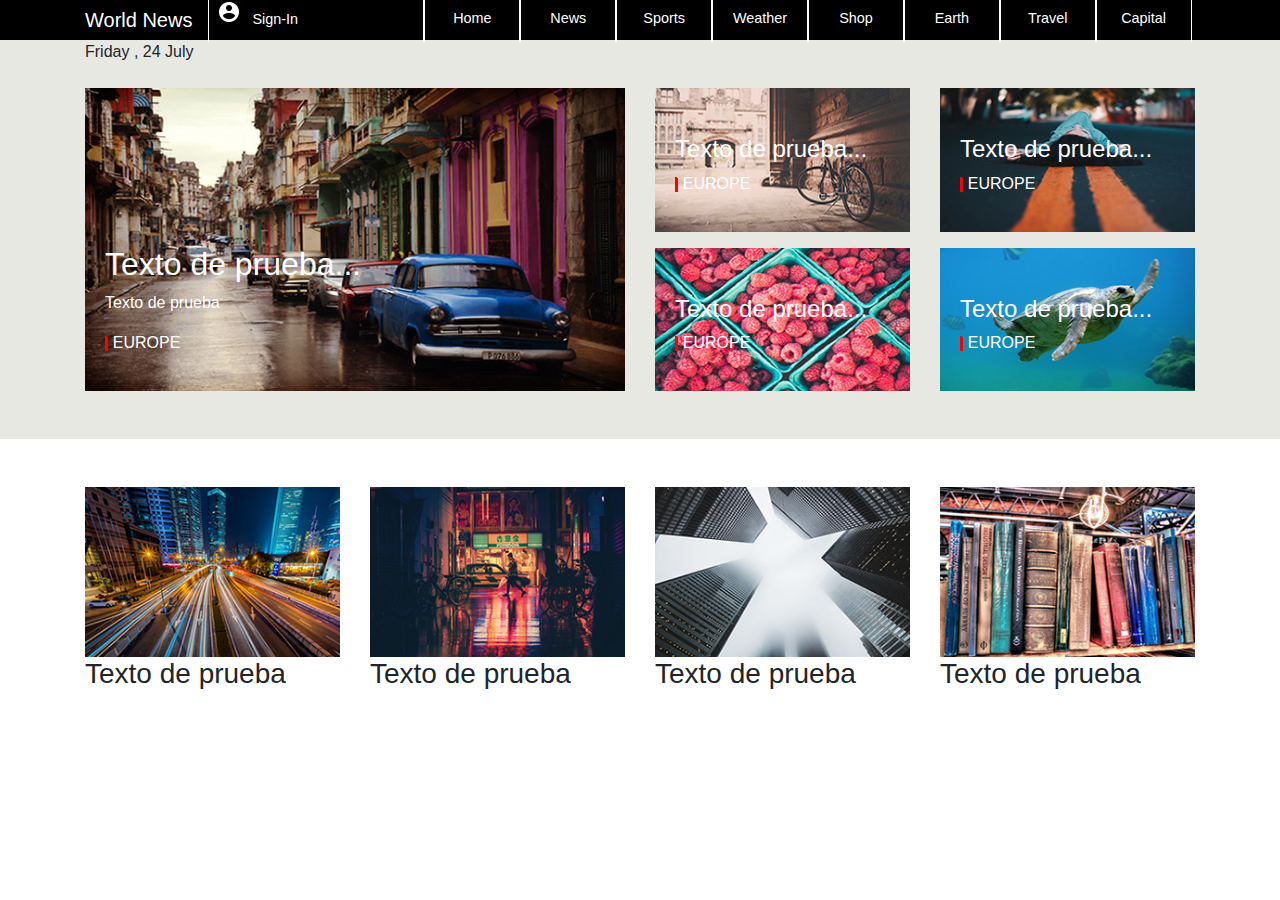
==== index.html @ e807255e "Minor Date position changes" ====
<!DOCTYPE html>
<html>

<head>
    <meta charset="utf-8" />
    <meta http-equiv="X-UA-Compatible" content="IE=edge">
    <title>World News - Homepage</title>
    <meta name="viewport" content="width=device-width, initial-scale=1">

    <!-- Bootstrap core CSS -->
    <link href="css/bootstrap.css" rel="stylesheet">
    <link href="css/bootstrap-grid.css" rel="stylesheet">
    <link href="css/bootstrap-reboot.css" rel="stylesheet">

    <!-- Custom CSS Stylesheets -->
    <link href="css/index-style.css" rel="stylesheet">


</head>

<body>

    <!-- NAVBAR -->
    <nav class="navbar navbar-expand-lg navbar-dark bg-dark">
        <div class="container">
            <a class="navbar-brand" href="#">World News</a>
            <button class="navbar-toggler" type="button" data-toggle="collapse" data-target="#navbarsExample07" aria-controls="navbarsExample07"
                aria-expanded="false" aria-label="Toggle navigation">
                <span class="navbar-toggler-icon"></span>
            </button>

            <div class="collapse navbar-collapse">
                <ul class="navbar-nav mr-auto">
                    <div class="li-sign-in">
                        <li class="nav-item active">
                            <a class="nav-link" href="">
                                <img class="icon-position" src="img/ic_account_circle_white_48dp_1x.png" height="24px" alt="Sign-In Icon">
                                <span id="sign-position">Sign-In</span>
                            </a>
                        </li>
                    </div>
                    <div class="li-wrapper li-color-1">
                        <li class="nav-item active">
                            <a class="nav-link" href="">
                                <span>Home</span>
                            </a>
                        </li>
                    </div>
                    <div class="li-wrapper">
                        <li class="nav-item active">
                            <a class="nav-link" href="">
                                <span>News</span>
                            </a>
                        </li>
                    </div>
                    <div class="li-wrapper">
                        <li class="nav-item active">
                            <a class="nav-link" href="">
                                <span>Sports</span>
                            </a>
                        </li>
                    </div>
                    <div class="li-wrapper">
                        <li class="nav-item active">
                            <a class="nav-link" href="">
                                <span>Weather</span>
                            </a>
                        </li>
                    </div>
                    <div class="li-wrapper">
                        <li class="nav-item active">
                            <a class="nav-link" href="">
                                <span>Shop</span>
                            </a>
                        </li>
                    </div>
                    <div class="li-wrapper">
                        <li class="nav-item active">
                            <a class="nav-link" href="">
                                <span>Earth</span>
                            </a>
                        </li>
                    </div>
                    <div class="li-wrapper">
                        <li class="nav-item active">
                            <a class="nav-link" href="">
                                <span>Travel</span>
                            </a>
                        </li>
                    </div>
                    <div class="li-wrapper">
                        <li class="nav-item active">
                            <a class="nav-link" href="">
                                <span>Capital</span>
                            </a>
                        </li>
                    </div>


                </ul>

            </div>
        </div>
    </nav>

    <!-- LATEST NEWS SECTION -->
    <div class="container-fluid latest-bg">

        <div class="container">
            <div class="custom-container">
                <p id="date"></p>
            </div>
        </div>
        <div class="container latest-news">

            <div class="row">
                <div class="col-sm-6">
                    <div class="custom-container">
                        <img class="img-fluid" src="img/pexels-photo-92866.jpeg" alt="latest news 1">
                        <div class="text-overlay">
                            <h2>Texto de prueba... </h2>
                            <p>Texto de prueba</p>
                            <img class="barra-news" src="img/barraNewsRoja.png" alt="">
                            <p>EUROPE</p>
                        </div>
                    </div>
                </div>
                <div class="col-sm-3">
                    <div class="custom-container">
                        <img class="img-fluid" src="img/building-vintage-bike-monument.jpg" alt="latest news 2">
                        <div class="text-overlay">
                            <h4>Texto de prueba... </h4>
                            <img class="barra-news" src="img/barraNewsRoja.png" alt="">
                            <p>EUROPE</p>
                        </div>
                    </div>

                    <div class="custom-container">
                        <img class="latest-news-padding img-fluid" src="img/pexels-photo-396143.jpeg" alt="latest news 2">
                        <div class="text-overlay">
                            <h4>Texto de prueba... </h4>
                            <img class="barra-news" src="img/barraNewsRoja.png" alt="">
                            <p>EUROPE</p>
                        </div>
                    </div>
                </div>
                <div class="col-sm-3">
                    <div class="custom-container">
                        <img class="img-fluid" src="img/pexels-photo-808908.jpeg" alt="latest news 2">
                        <div class="text-overlay">
                            <h4>Texto de prueba... </h4>
                            <img class="barra-news" src="img/barraNewsRoja.png" alt="">
                            <p>EUROPE</p>
                        </div>
                    </div>
                    <div class="custom-container">
                        <img class="latest-news-padding img-fluid" src="img/pexels-photo-10467.jpeg" alt="latest news 2">
                        <div class="text-overlay">
                            <h4>Texto de prueba... </h4>
                            <img class="barra-news" src="img/barraNewsRoja.png" alt="">
                            <p>EUROPE</p>
                        </div>
                    </div>
                </div>
            </div>
        </div>
    </div>

    <!-- NEWS SECTION -->

    <div class="container latest-news">
        <div class="row">

            <div class="col-3">
                <img class="img-fluid" src="img/pexels-photo-169677.jpeg" alt="">
                <h3>Texto de prueba</h3>
            </div>

            <div class="col-3">
                <img class="img-fluid" src="img/pexels-photo-315191.jpeg" alt="">
                <h3>Texto de prueba</h3>
            </div>

            <div class="col-3">
                <img class="img-fluid" src="img/pexels-photo-373965.jpeg" alt="">
                <h3>Texto de prueba</h3>
            </div>

            <div class="col-3">
                <img class="img-fluid" src="img/pexels-photo-459694.jpeg" alt="">
                <h3>Texto de prueba</h3>
            </div>
        </div>
    </div>





    <!-- Bootstrap core JavaScript
    ================================================== -->
    <!-- Placed at the end of the document so the pages load faster -->

    <script src="https://code.jquery.com/jquery-3.2.1.slim.min.js" integrity="sha384-KJ3o2DKtIkvYIK3UENzmM7KCkRr/rE9/Qpg6aAZGJwFDMVNA/GpGFF93hXpG5KkN"
        crossorigin="anonymous"></script>
    <script src="https://cdnjs.cloudflare.com/ajax/libs/popper.js/1.12.9/umd/popper.min.js" integrity="sha384-ApNbgh9B+Y1QKtv3Rn7W3mgPxhU9K/ScQsAP7hUibX39j7fakFPskvXusvfa0b4Q"
        crossorigin="anonymous"></script>
    <script src="js/bootstrap.min.js"></script>
    <script src="js/main.js"></script>

</body>

</html>
---- css/index-style.css ----
/******************************/

.navbar > .container {
    height: 24px;
    font-size: 0.9em;
}


.li-sign-in {
    width: 15em;
    border-left: 1px solid white;
    border-right: 1px solid white;
}

.li-sign-in a {
    border-top: 3px solid transparent;
    border-bottom: 4px solid transparent;
}

.li-sign-in a:hover {
    border-bottom: 4px solid red;
}

.icon-position {
    position: absolute;
    top: 0.9%;
}

#sign-position {
    position: relative;
    left: 35px;
}

.li-wrapper {
    border-left: 1px solid white;
    border-right: 1px solid white;
    width: 6.66em;
    
    
}

.li-wrapper a {
    border-top: 2px solid transparent;
    border-bottom: 4px solid transparent;
    
}

.li-wrapper a span {
    display: flex;
    justify-content: center;
}

.li-wrapper a:hover {
    border-bottom: 4px solid red;
}

.li-color-1 a:hover {
    border-bottom: 4px solid blueviolet;
}


#date {
    position: absolute;
    top: 7%;
    
}

/***************************/

.latest-bg {
    background-color: #E7E8E1;
}

.latest-news {
    padding-top: 3em;
    padding-bottom: 3em;
}

.latest-news-padding {
    padding-top: 1em;
}

/***************************/

.custom-container {
    position: relative;
}

.text-overlay {
    position: absolute;
    bottom: 20px;
    left: 20px;
    color: white;
}

.barra-news {
    float: left;
    padding-right: 0.3em;
    padding-top: 0.3em;
}
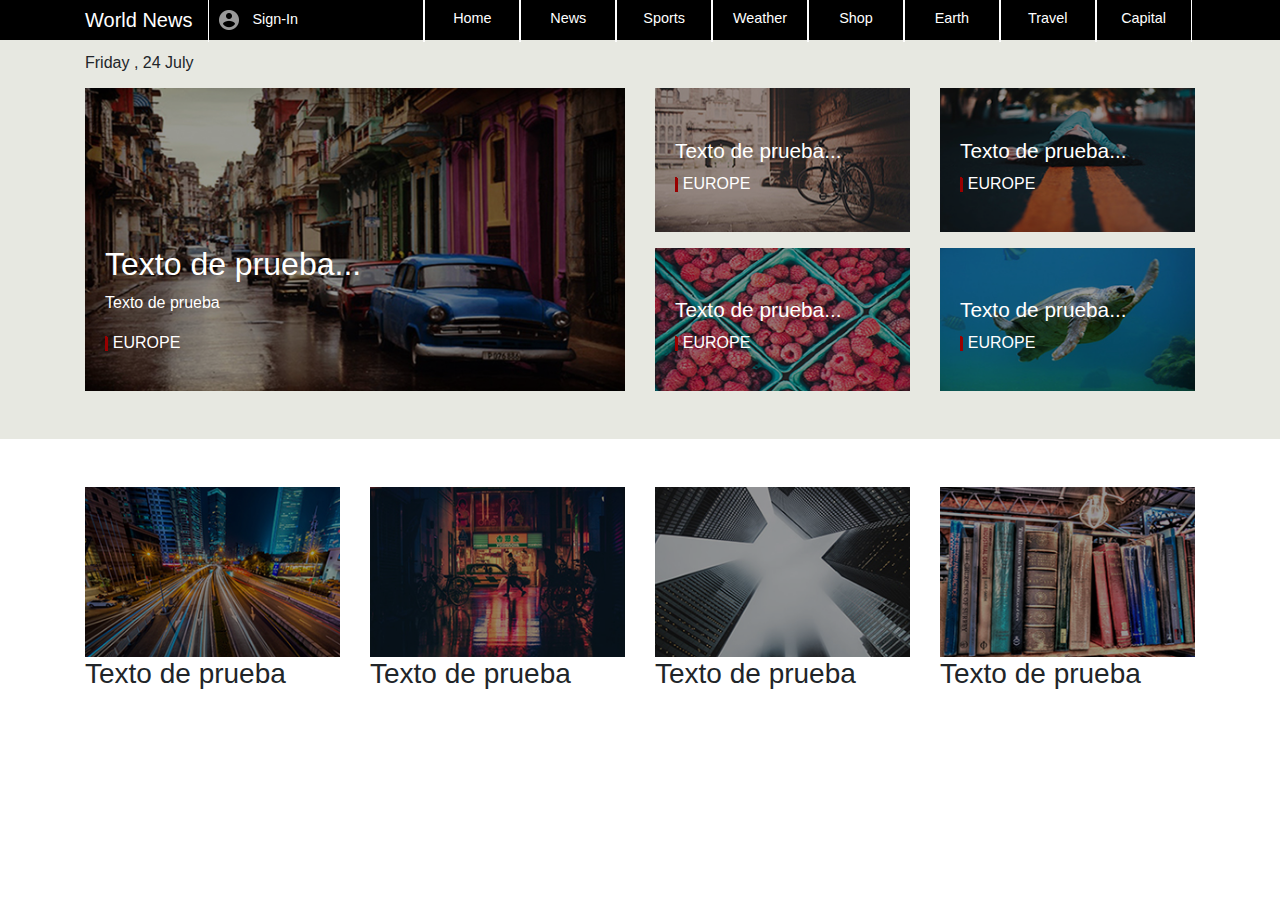
==== commit 583ecd04: "Minor CSS Changes" ====
--- a/index.html
+++ b/index.html
@@ -33,7 +33,7 @@
                 <ul class="navbar-nav mr-auto">
                     <div class="li-sign-in">
                         <li class="nav-item active">
-                            <a class="nav-link" href="">
+                            <a class="nav-link" href="sign-in.html">
                                 <img class="icon-position" src="img/ic_account_circle_white_48dp_1x.png" height="24px" alt="Sign-In Icon">
                                 <span id="sign-position">Sign-In</span>
                             </a>
--- a/css/index-style.css
+++ b/css/index-style.css
@@ -1,3 +1,22 @@
+
+h4 {
+    font-size: 1.3em;
+}
+
+img {
+    -webkit-filter:brightness(0.6);
+    filter:brightness(0.6);
+}
+
+img:hover {
+    -webkit-filter:brightness(1);
+    filter:brightness(1);
+    
+}
+
+
+
+
 /******************************/
 
 .navbar > .container {
@@ -23,7 +42,7 @@
 
 .icon-position {
     position: absolute;
-    top: 0.9%;
+    top: 20.9%;
 }
 
 #sign-position {
@@ -61,7 +80,7 @@
 
 #date {
     position: absolute;
-    top: 7%;
+    margin-top: 1%;
     
 }
 
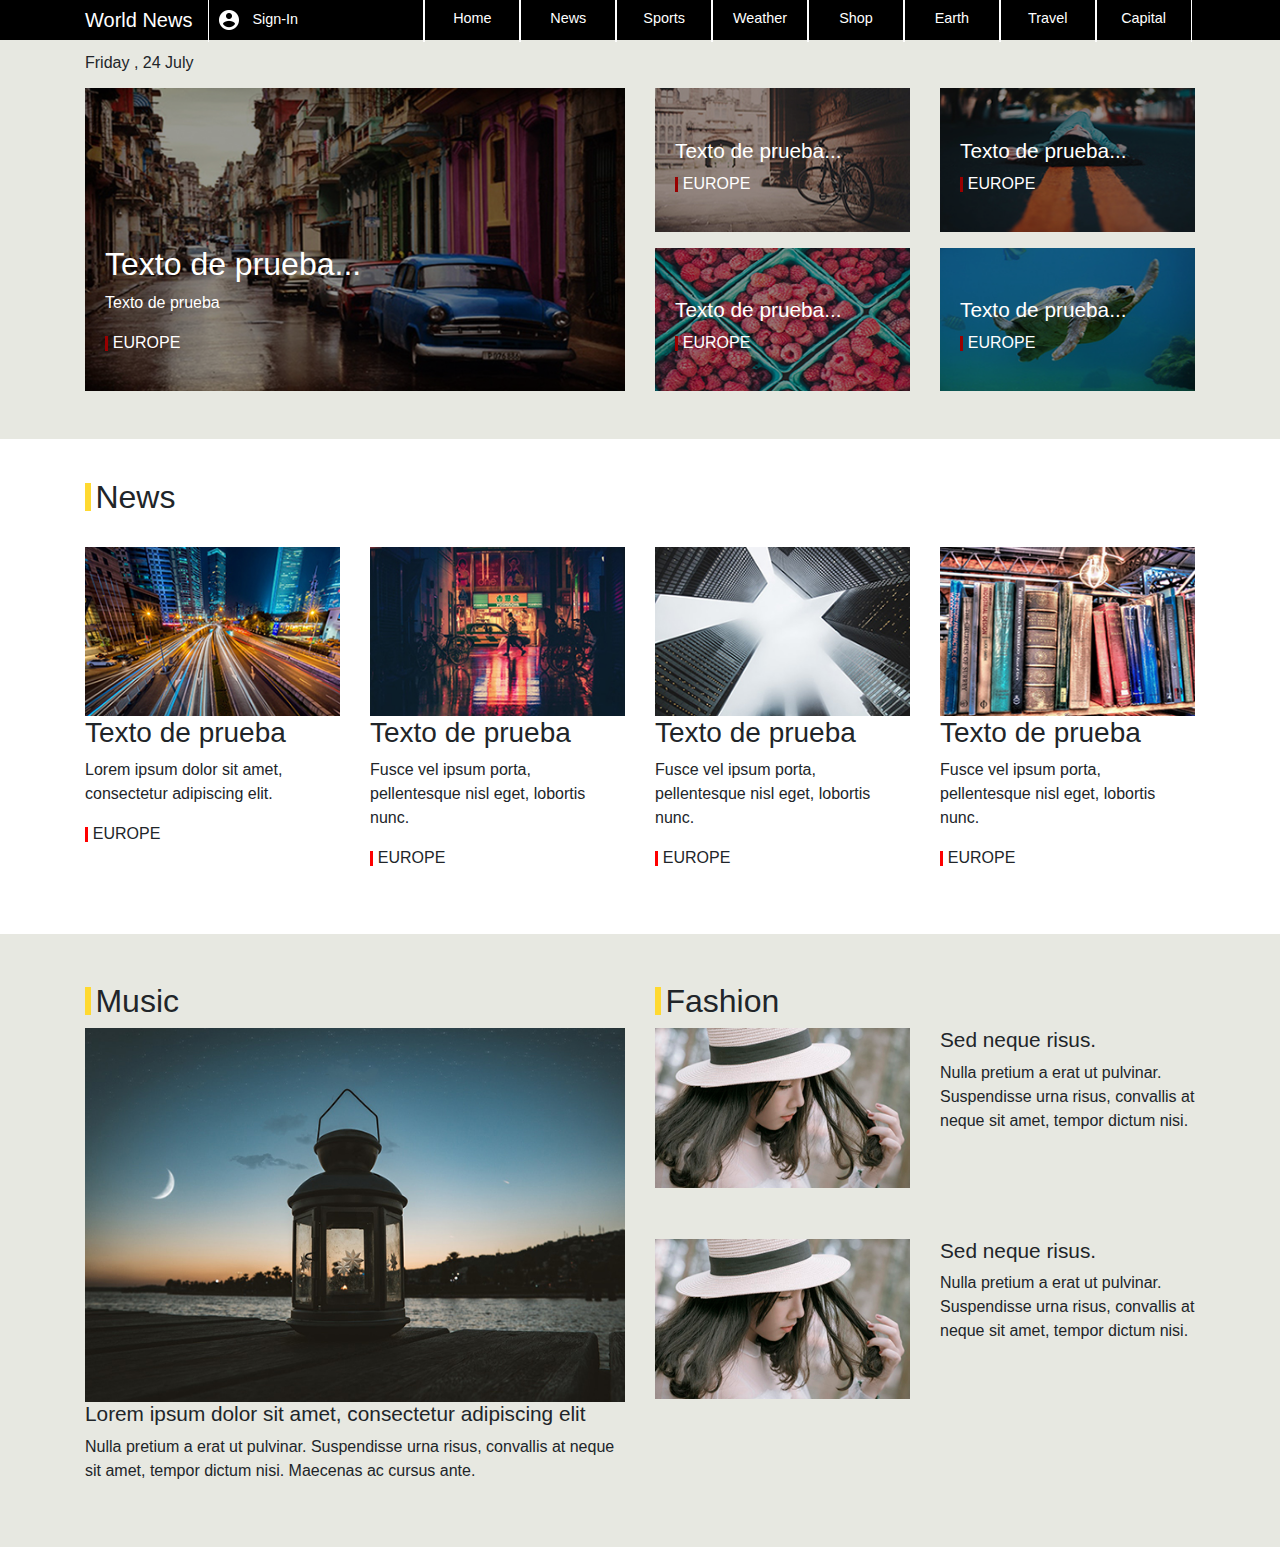
==== commit 760c097d: "Added Files" ====
--- a/index.html
+++ b/index.html
@@ -112,7 +112,6 @@
             </div>
         </div>
         <div class="container latest-news">
-
             <div class="row">
                 <div class="col-sm-6">
                     <div class="custom-container">
@@ -168,27 +167,91 @@
 
     <!-- NEWS SECTION -->
 
+    <div class="container title-news">
+        <img class="barra-news" src="img/barraNewsAmarillo.png" height="33" alt="">
+        <h2>News</h2>
+    </div>
+
     <div class="container latest-news">
         <div class="row">
-
             <div class="col-3">
                 <img class="img-fluid" src="img/pexels-photo-169677.jpeg" alt="">
                 <h3>Texto de prueba</h3>
+                <p>Lorem ipsum dolor sit amet, consectetur adipiscing elit.</p>
+                <img class="barra-news" src="img/barraNewsRoja.png" alt="">
+                <p>EUROPE</p>
             </div>
 
             <div class="col-3">
                 <img class="img-fluid" src="img/pexels-photo-315191.jpeg" alt="">
                 <h3>Texto de prueba</h3>
+                <p>Fusce vel ipsum porta, pellentesque nisl eget, lobortis nunc.</p>
+                <img class="barra-news" src="img/barraNewsRoja.png" alt="">
+                <p>EUROPE</p>
             </div>
 
             <div class="col-3">
                 <img class="img-fluid" src="img/pexels-photo-373965.jpeg" alt="">
                 <h3>Texto de prueba</h3>
+                <p>Fusce vel ipsum porta, pellentesque nisl eget, lobortis nunc.</p>
+                <img class="barra-news" src="img/barraNewsRoja.png" alt="">
+                <p>EUROPE</p>
             </div>
 
             <div class="col-3">
                 <img class="img-fluid" src="img/pexels-photo-459694.jpeg" alt="">
                 <h3>Texto de prueba</h3>
+                <p>Fusce vel ipsum porta, pellentesque nisl eget, lobortis nunc.</p>
+                <img class="barra-news" src="img/barraNewsRoja.png" alt="">
+                <p>EUROPE</p>
+            </div>
+        </div>
+    </div>
+
+
+    <div class="container-fluid latest-news latest-bg">
+        <div class="container">
+            <div class="row">
+                <div class="col-6">
+                    <img class="barra-news" src="img/barraNewsAmarillo.png" height="33" alt="">
+                    <h2>Music</h2>
+                </div>
+
+                <div class="col-6">
+                    <img class="barra-news" src="img/barraNewsAmarillo.png" height="33" alt="">
+                    <h2>Fashion</h2>
+                </div>
+            </div>
+        </div>
+
+        <div class="container ">
+            <div class="row">
+                <div class="col-6">
+                    <img class="img-fluid" src="img/pexels-photo-704623.jpeg" alt="">
+                    <h4>Lorem ipsum dolor sit amet, consectetur adipiscing elit</h4>
+                    <p>Nulla pretium a erat ut pulvinar. Suspendisse urna risus, convallis at neque sit amet, tempor dictum
+                        nisi. Maecenas ac cursus ante.</p>
+                </div>
+
+                <div class="col-3">
+
+                    <img class="img-fluid moda" src="img/pexels-photo-715821.jpeg" alt="">
+                    <img class="img-fluid moda" src="img/pexels-photo-715821.jpeg" alt="">
+                </div>
+
+                <div class="col-3">
+                    <div class="moda">
+                        <h4>Sed neque risus.</h4>
+                        <p>Nulla pretium a erat ut pulvinar. Suspendisse urna risus, convallis at neque sit amet, tempor dictum
+                            nisi.</p>
+                    </div>
+
+                    <div class="moda-txt">
+                        <h4>Sed neque risus.</h4>
+                        <p>Nulla pretium a erat ut pulvinar. Suspendisse urna risus, convallis at neque sit amet, tempor dictum
+                            nisi.</p>
+                    </div>
+                </div>
             </div>
         </div>
     </div>
--- a/css/index-style.css
+++ b/css/index-style.css
@@ -3,12 +3,12 @@
     font-size: 1.3em;
 }
 
-img {
+.custom-container img {
     -webkit-filter:brightness(0.6);
     filter:brightness(0.6);
 }
 
-img:hover {
+.custom-container *:hover {
     -webkit-filter:brightness(1);
     filter:brightness(1);
     
@@ -116,4 +116,38 @@
     float: left;
     padding-right: 0.3em;
     padding-top: 0.3em;
+}
+
+
+
+/***************************/
+
+.title-news {
+    padding-top: 3%;
+    margin-bottom: -2%;
+}
+
+.news-inline {
+    display: inline-block;
+}
+
+.title-news-moda {
+    position: relative;
+}
+
+.wrapper-moda {
+    position: absolute;
+    left: 51%;
+}
+
+.barra-news-moda {
+    top: 5%;
+
+}
+
+.moda {
+    padding-bottom: 20%;
+}
+.moda-txt {
+    padding-top: 15%;
 }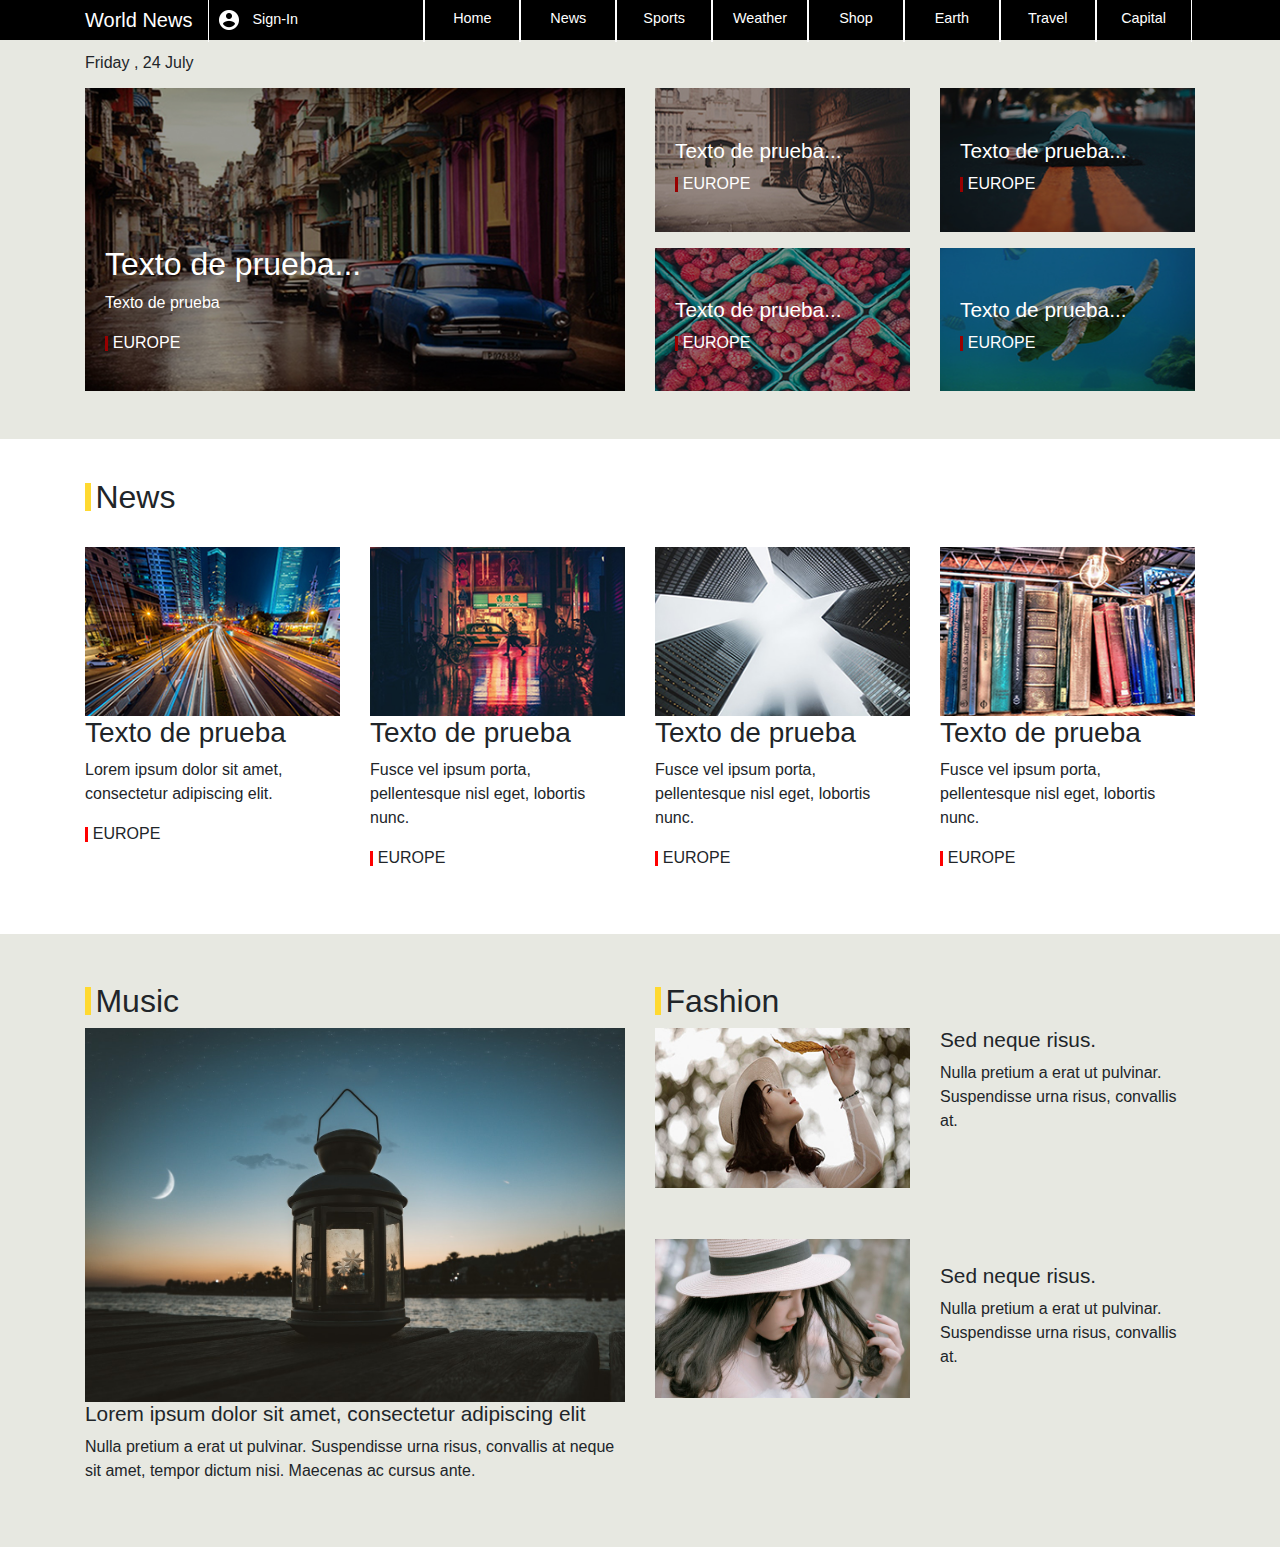
==== commit d89e63ad: "Minor size changes" ====
--- a/index.html
+++ b/index.html
@@ -236,20 +236,18 @@
                 <div class="col-3">
 
                     <img class="img-fluid moda" src="img/pexels-photo-715821.jpeg" alt="">
-                    <img class="img-fluid moda" src="img/pexels-photo-715821.jpeg" alt="">
+                    <img class="img-fluid moda" src="img/pexels-photo-715836.jpeg" alt="">
                 </div>
 
                 <div class="col-3">
                     <div class="moda">
                         <h4>Sed neque risus.</h4>
-                        <p>Nulla pretium a erat ut pulvinar. Suspendisse urna risus, convallis at neque sit amet, tempor dictum
-                            nisi.</p>
+                        <p>Nulla pretium a erat ut pulvinar. Suspendisse urna risus, convallis at.</p>
                     </div>
 
                     <div class="moda-txt">
                         <h4>Sed neque risus.</h4>
-                        <p>Nulla pretium a erat ut pulvinar. Suspendisse urna risus, convallis at neque sit amet, tempor dictum
-                            nisi.</p>
+                        <p>Nulla pretium a erat ut pulvinar. Suspendisse urna risus, convallis at.</p>
                     </div>
                 </div>
             </div>
--- a/css/index-style.css
+++ b/css/index-style.css
@@ -149,5 +149,5 @@
     padding-bottom: 20%;
 }
 .moda-txt {
-    padding-top: 15%;
+    padding-top: 25%;
 }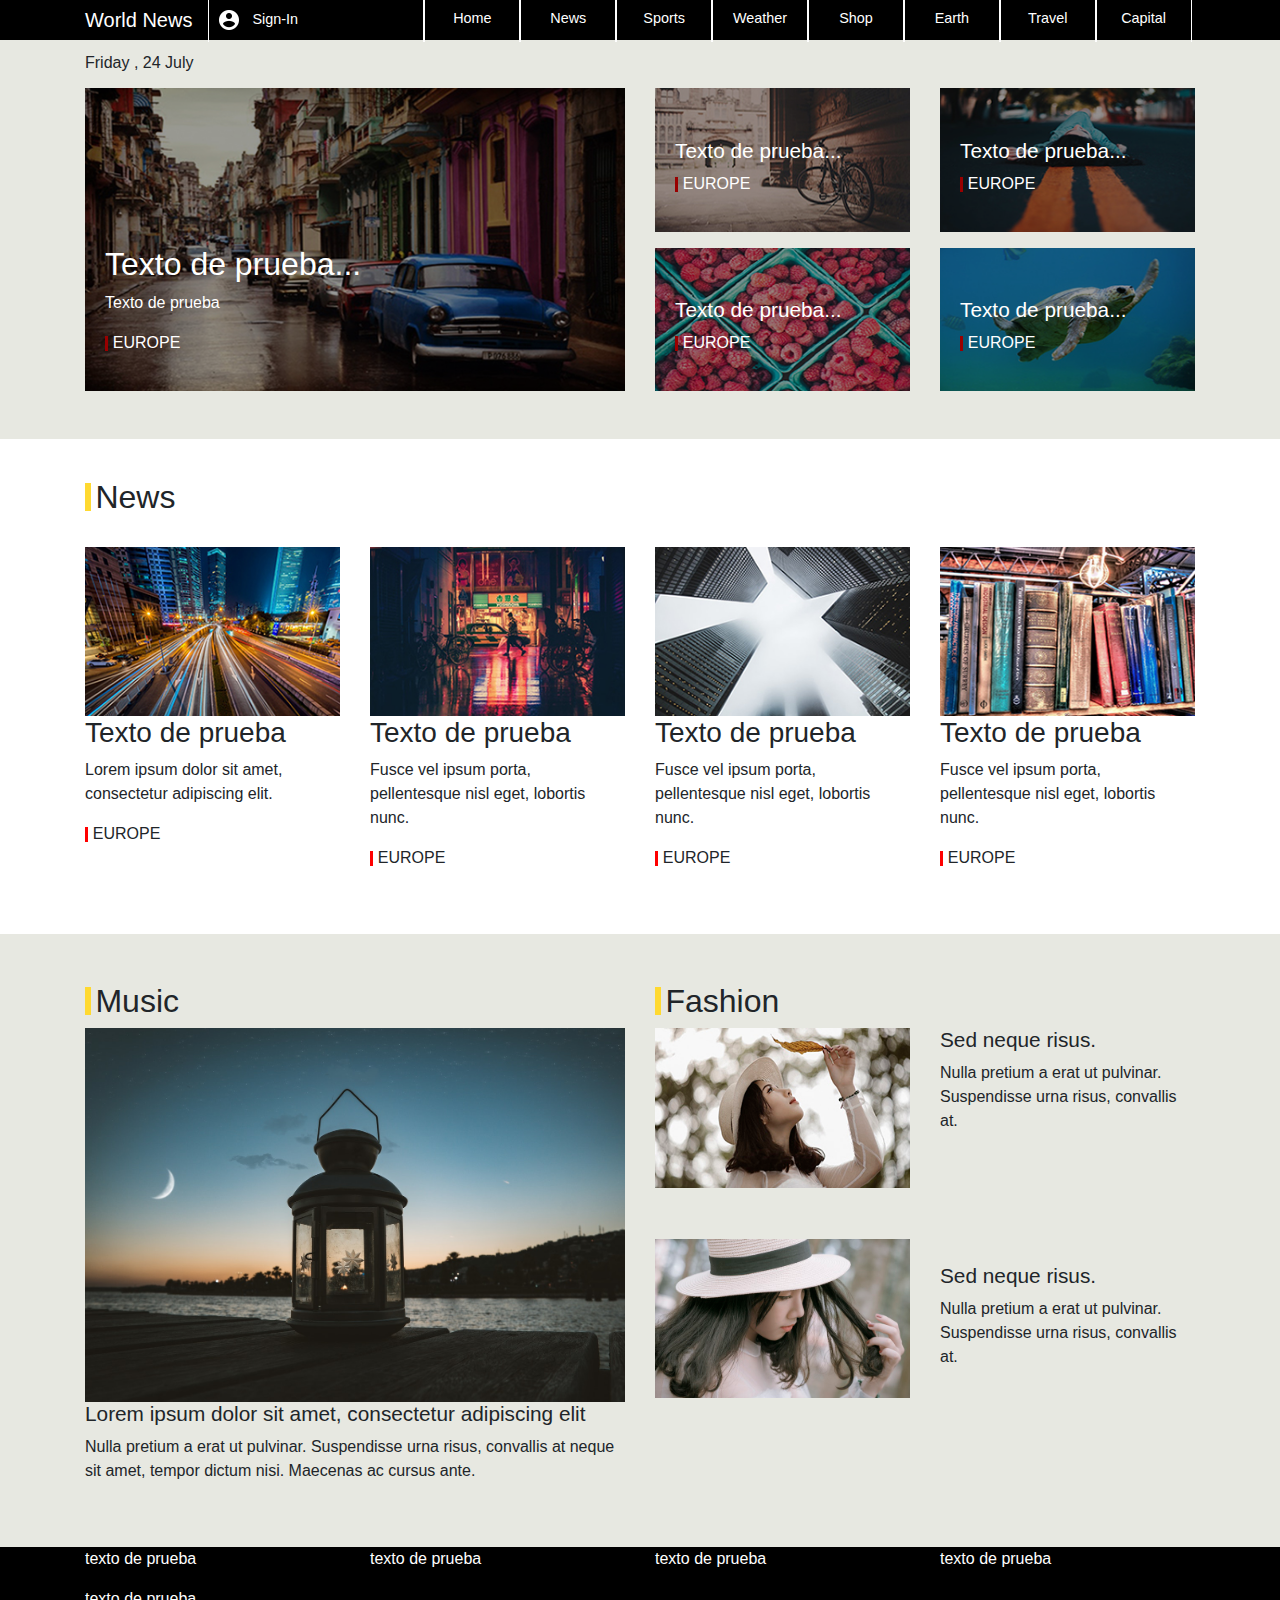
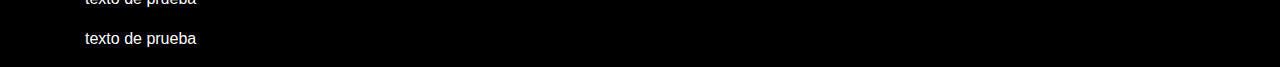
==== commit c964c65c: "Added Footer" ====
--- a/index.html
+++ b/index.html
@@ -234,7 +234,6 @@
                 </div>
 
                 <div class="col-3">
-
                     <img class="img-fluid moda" src="img/pexels-photo-715821.jpeg" alt="">
                     <img class="img-fluid moda" src="img/pexels-photo-715836.jpeg" alt="">
                 </div>
@@ -254,8 +253,39 @@
         </div>
     </div>
 
-
-
+    <!-- FOOTER -->
+
+    <footer>
+
+        <div class="container-fluid">
+            <div class="container">
+                <div class="row">
+
+                    <div class="col-3">
+                        <p>texto de prueba</p>
+                        <p>texto de prueba</p>
+                        <p>texto de prueba</p>
+                    </div>
+
+                    <div class="col-3">
+                        <p>texto de prueba</p>
+                    </div>
+                    <div class="col-3">
+                        <p>texto de prueba</p>
+                    </div>
+                    <div class="col-3">
+                        <p>texto de prueba</p>
+                    </div>
+
+
+
+                </div>
+
+            </div>
+
+        </div>
+
+    </footer>
 
 
     <!-- Bootstrap core JavaScript
--- a/css/index-style.css
+++ b/css/index-style.css
@@ -150,4 +150,11 @@
 }
 .moda-txt {
     padding-top: 25%;
+}
+
+/******************************/
+
+footer {
+    background-color: black;
+    color: white;
 }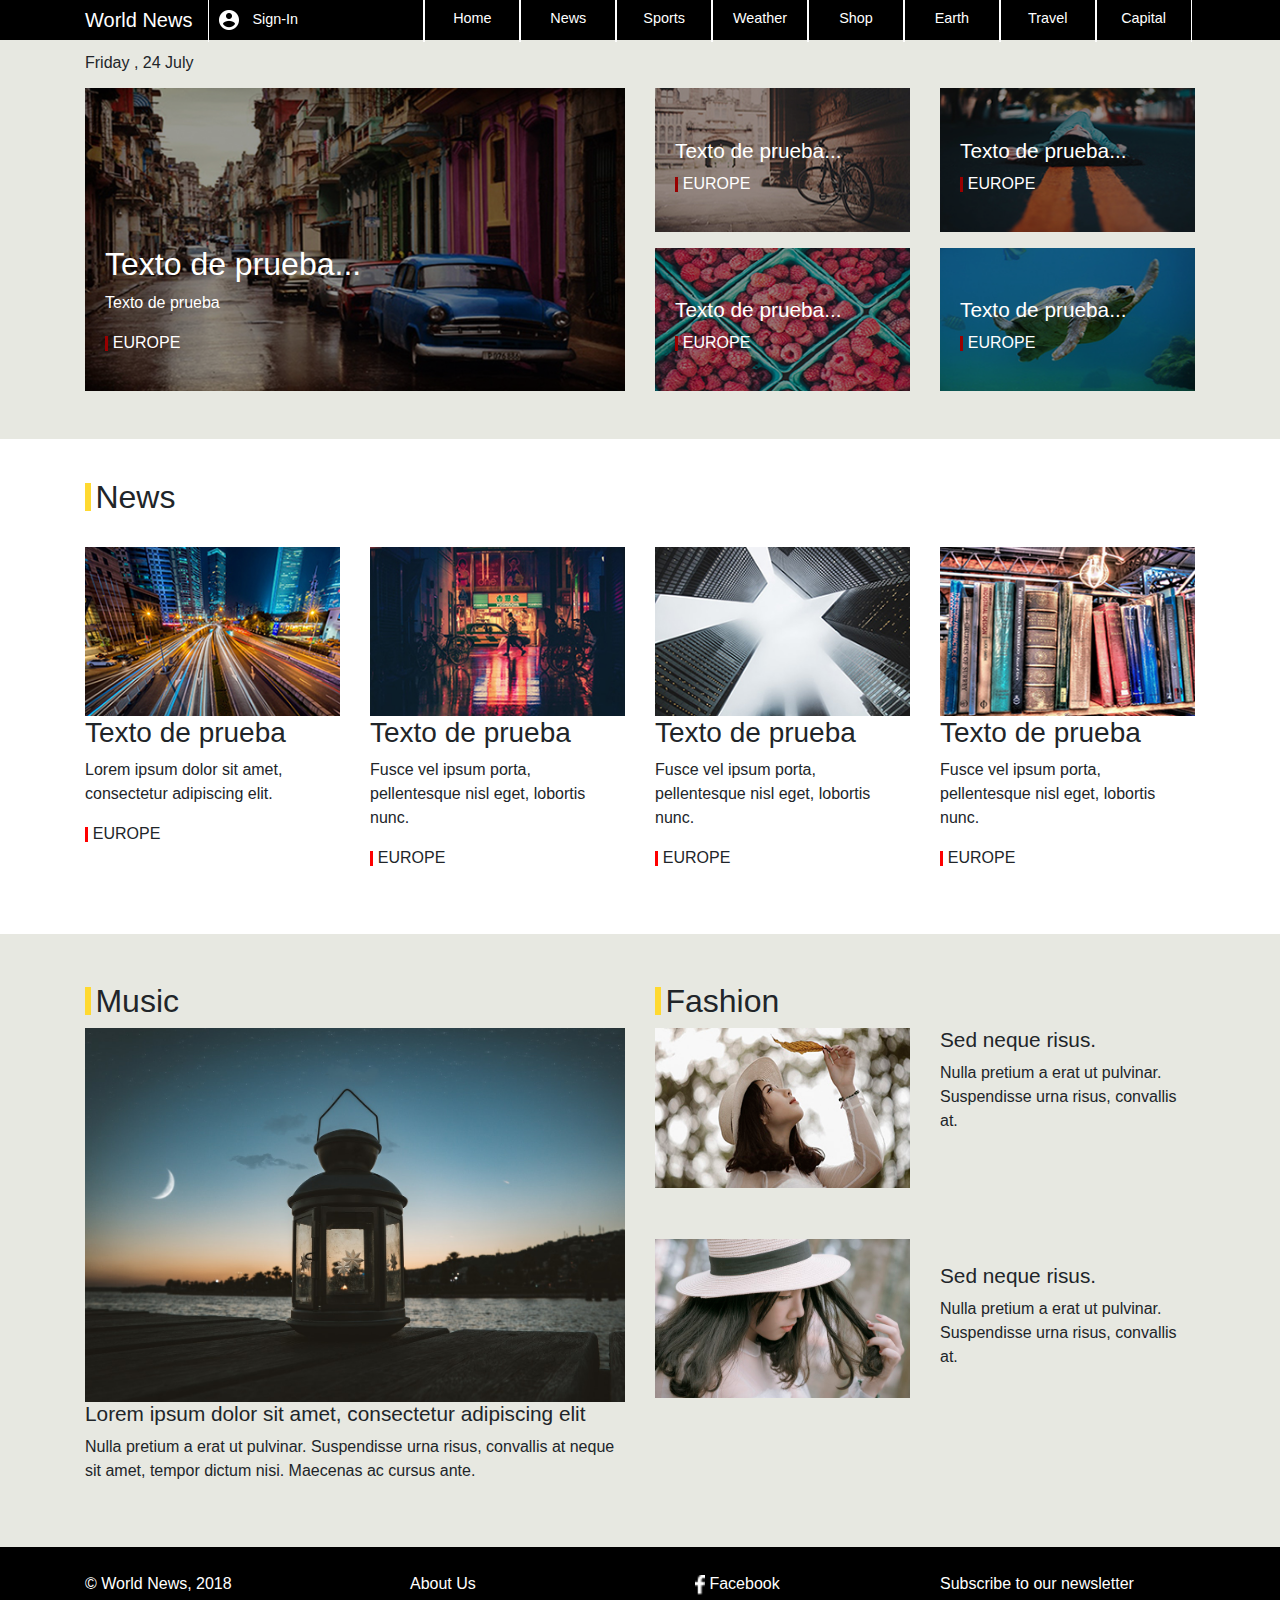
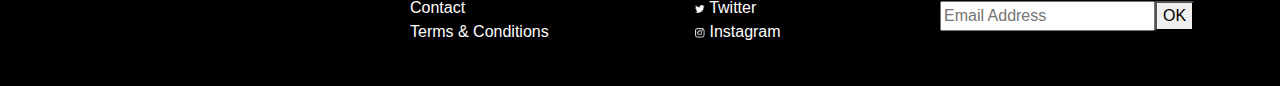
==== commit b2dcdb79: "Minor changes" ====
--- a/index.html
+++ b/index.html
@@ -262,19 +262,36 @@
                 <div class="row">
 
                     <div class="col-3">
-                        <p>texto de prueba</p>
-                        <p>texto de prueba</p>
-                        <p>texto de prueba</p>
+                        <p>© World News, 2018</p>
                     </div>
 
                     <div class="col-3">
-                        <p>texto de prueba</p>
+
+                        <ul class="footer-ul">
+                            <li>About Us</li>
+                            <li>Contact</li>
+                            <li>Terms & Conditions</li>
+                        </ul>
                     </div>
                     <div class="col-3">
-                        <p>texto de prueba</p>
+                        <ul class="footer-ul">
+                            <li>
+                                <img src="img/Path 38.png" width="10" alt=""> Facebook </li>
+                            <li>
+                                <img src="img/Path 39.png" width="10" alt=""> Twitter </li>
+                            <li>
+                                <img src="img/Path 40.png" width="10" alt=""> Instagram </li>
+
+                        </ul>
+
                     </div>
                     <div class="col-3">
-                        <p>texto de prueba</p>
+
+                        <form action="">
+                            Subscribe to our newsletter
+                            <input class="input-footer" type="text" placeholder="Email Address"><button>OK</button>
+                        </form>
+
                     </div>
 
 
--- a/css/index-style.css
+++ b/css/index-style.css
@@ -157,4 +157,14 @@
 footer {
     background-color: black;
     color: white;
+    padding-top: 2%;
+    padding-bottom: 2%;
+}
+
+.footer-ul {
+    list-style-type: none;
+}
+
+.input-footer {
+    margin-top: 2%;
 }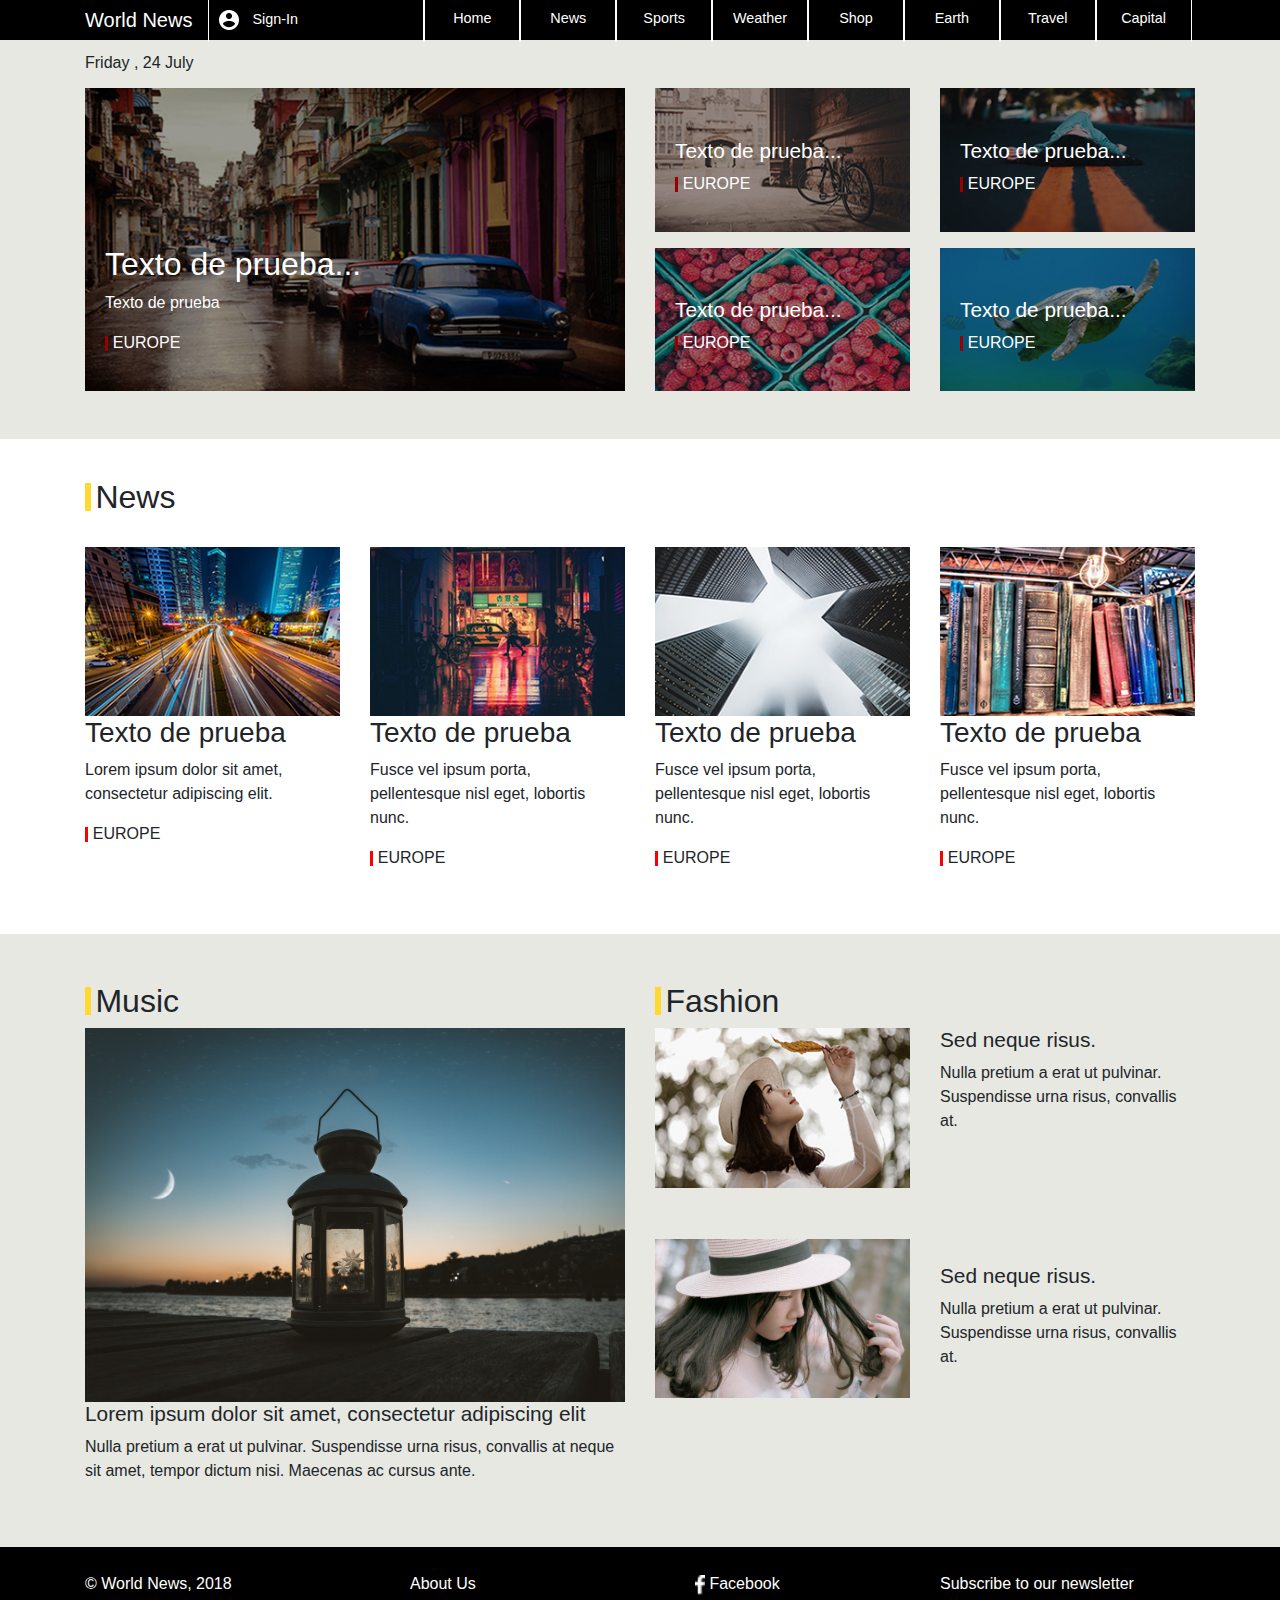
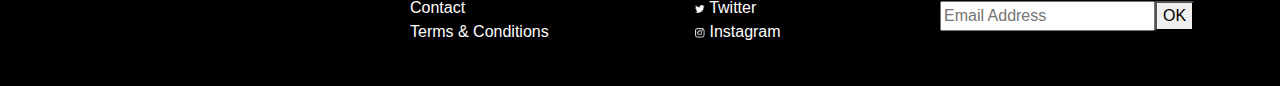
==== commit 2a1d549a: "minor size changes" ====
--- a/index.html
+++ b/index.html
@@ -286,20 +286,13 @@
 
                     </div>
                     <div class="col-3">
-
                         <form action="">
                             Subscribe to our newsletter
                             <input class="input-footer" type="text" placeholder="Email Address"><button>OK</button>
                         </form>
-
-                    </div>
-
-
-
-                </div>
-
-            </div>
-
+                    </div>
+                </div>
+            </div>
         </div>
 
     </footer>
--- a/css/index-style.css
+++ b/css/index-style.css
@@ -8,13 +8,11 @@
     filter:brightness(0.6);
 }
 
-.custom-container *:hover {
+.custom-container > *:hover {
     -webkit-filter:brightness(1);
     filter:brightness(1);
     
 }
-
-
 
 
 /******************************/
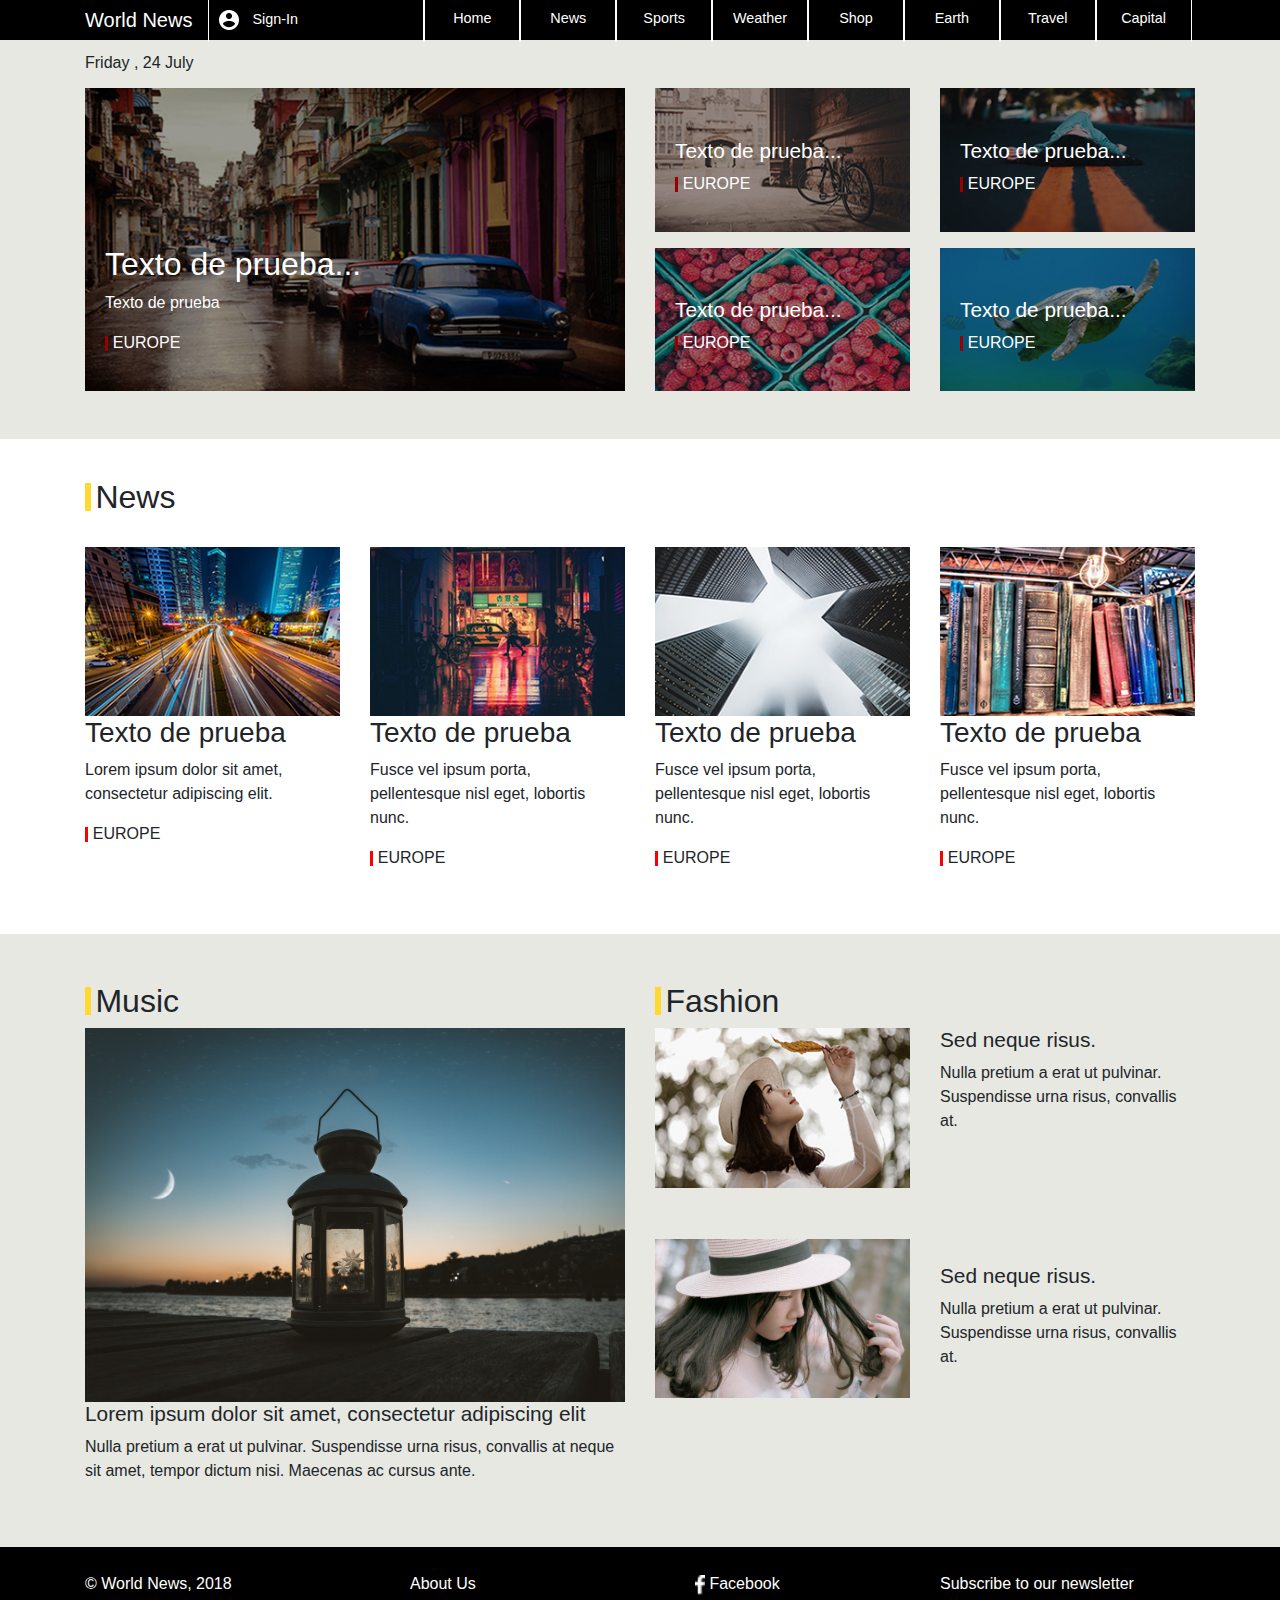
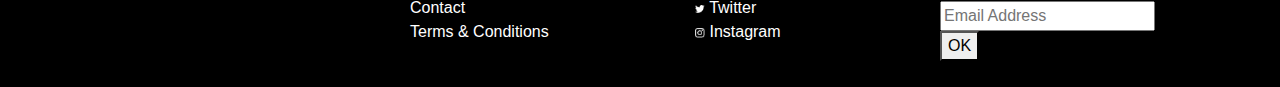
==== commit 9a642b77: "Added news file" ====
--- a/index.html
+++ b/index.html
@@ -208,7 +208,7 @@
         </div>
     </div>
 
-
+    <!-- OTHER NEWS -->
     <div class="container-fluid latest-news latest-bg">
         <div class="container">
             <div class="row">
@@ -264,7 +264,6 @@
                     <div class="col-3">
                         <p>© World News, 2018</p>
                     </div>
-
                     <div class="col-3">
 
                         <ul class="footer-ul">
@@ -281,14 +280,13 @@
                                 <img src="img/Path 39.png" width="10" alt=""> Twitter </li>
                             <li>
                                 <img src="img/Path 40.png" width="10" alt=""> Instagram </li>
-
                         </ul>
-
                     </div>
                     <div class="col-3">
                         <form action="">
                             Subscribe to our newsletter
-                            <input class="input-footer" type="text" placeholder="Email Address"><button>OK</button>
+                            <input class="input-footer" type="text" placeholder="Email Address">
+                            <button>OK</button>
                         </form>
                     </div>
                 </div>
